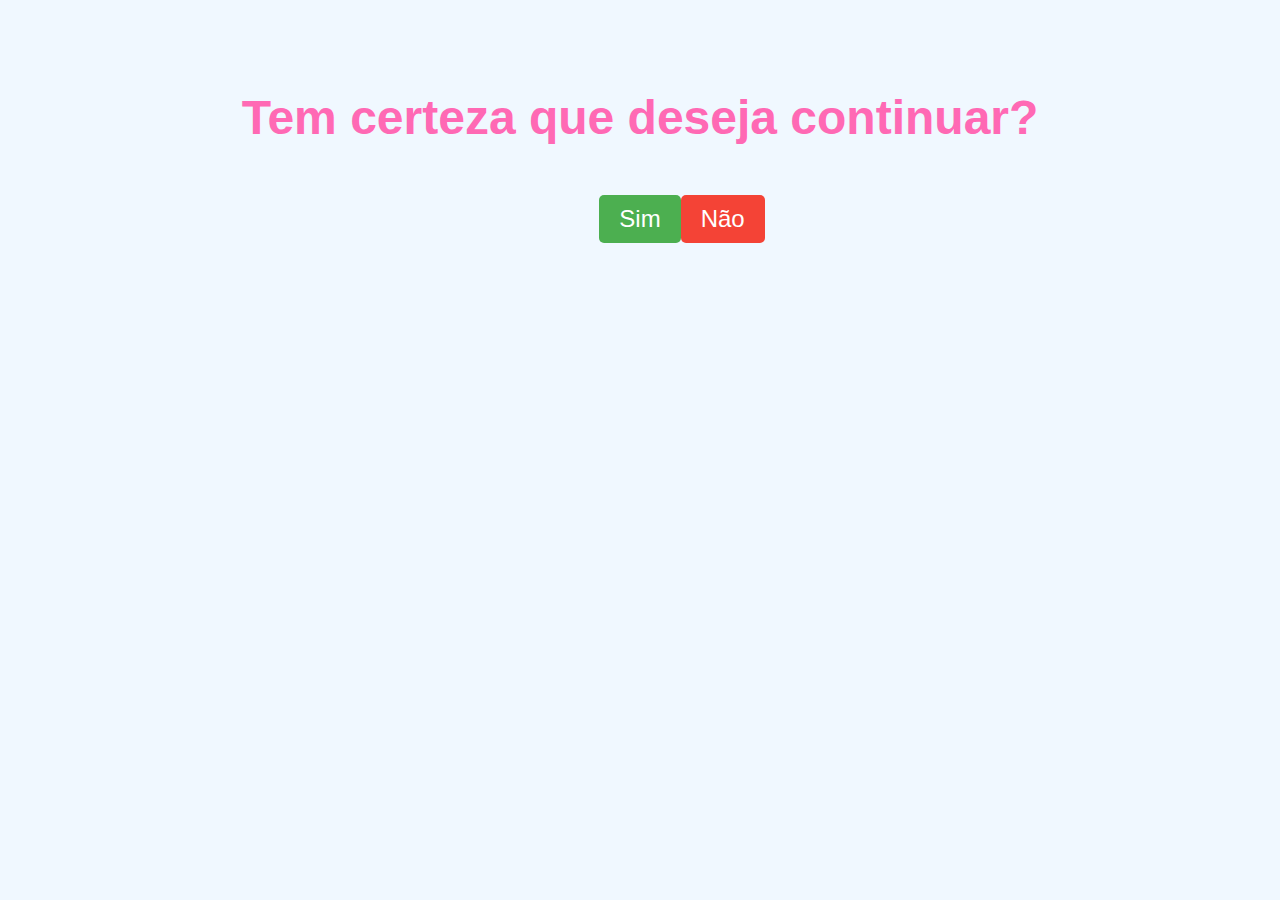
==== index.html @ 3f95a56b "ok" ====
<!DOCTYPE html>
<html lang="en">
<head>
  <meta charset="UTF-8">
  <meta name="viewport" content="width=device-width, initial-scale=1.0">
  <title>Confirmação</title>
  <link rel="stylesheet" href="styles.css">
</head>
<body>
  <h1>Tem certeza que deseja continuar?</h1>
  <div class="buttons">
    <button id="yes" onclick="proceed()">Sim</button>
    <button id="no" onclick="exit()">Não</button>
  </div>
  <script>
    function proceed() {
      window.location.href = "contagem.html";
    }

    function exit() {
      alert("Tudo bem, talvez outra hora! 😊");
    }
  </script>
</body>
</html>
---- styles.css ----
body {
    font-family: Arial, sans-serif;
    text-align: center;
    background-color: #f0f8ff;
    padding: 50px;
  }
  
  h1 {
    font-size: 3em;
    color: #ff69b4;
  }
  
  .buttons {
    margin-top: 50px;
  }
  
  button {
    font-size: 1.5em;
    padding: 10px 20px;
    border: none;
    border-radius: 5px;
    cursor: pointer;
  }
  
  #yes {
    background-color: #4caf50;
    color: white;
  }
  
  #no {
    background-color: #f44336;
    color: white;
    position: absolute;
  }
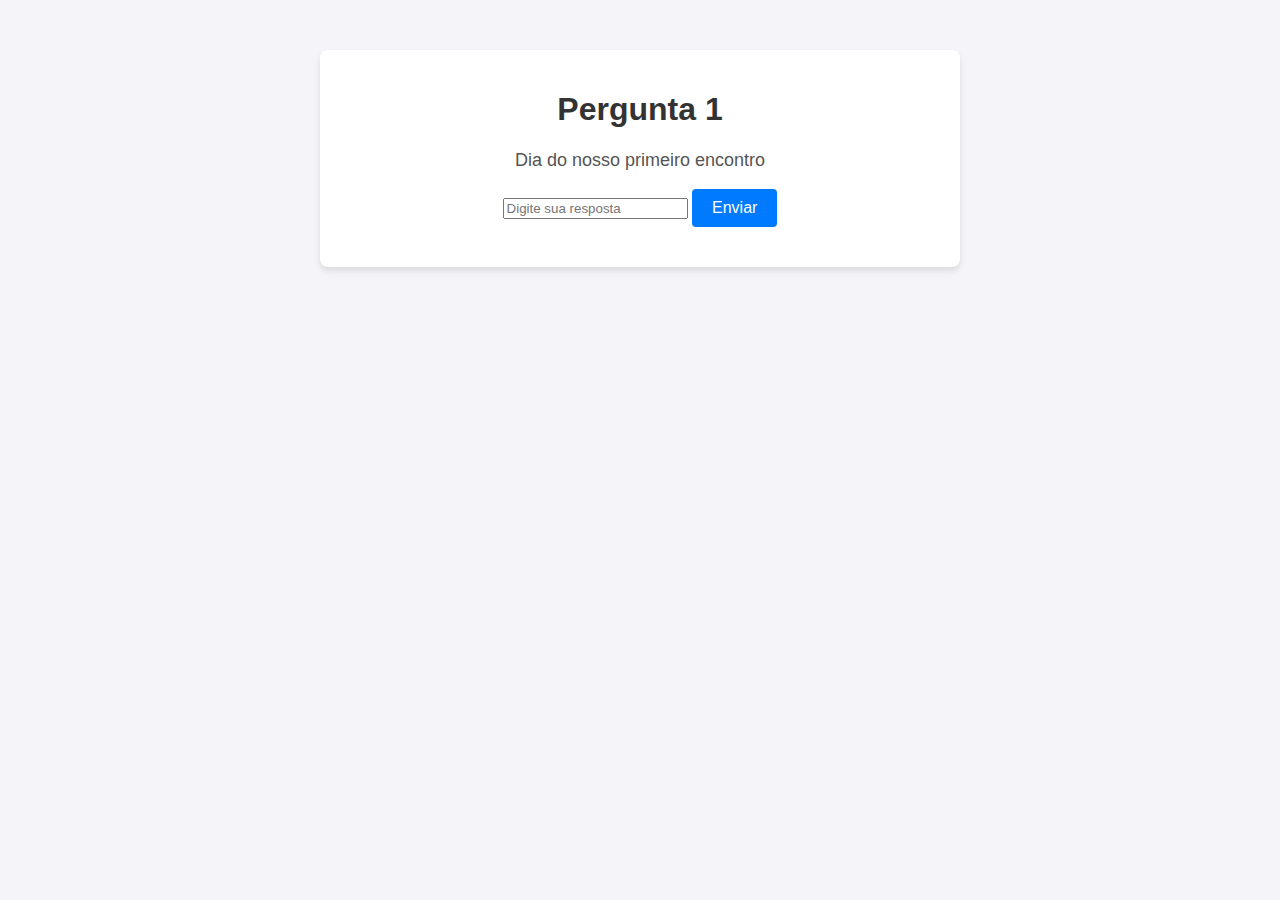
==== commit 2e485b15: "ok" ====
--- a/index.html
+++ b/index.html
@@ -1,25 +1,20 @@
 <!DOCTYPE html>
-<html lang="en">
+<html lang="pt-BR">
 <head>
   <meta charset="UTF-8">
   <meta name="viewport" content="width=device-width, initial-scale=1.0">
-  <title>Confirmação</title>
+  <title>Jogo de Perguntas</title>
   <link rel="stylesheet" href="styles.css">
 </head>
 <body>
-  <h1>Tem certeza que deseja continuar?</h1>
-  <div class="buttons">
-    <button id="yes" onclick="proceed()">Sim</button>
-    <button id="no" onclick="exit()">Não</button>
+  <div id="game-container">
+    <h1 id="question-title">Pergunta 1</h1>
+    <p id="question-text"></p>
+    <input  id="answer-input" placeholder="Digite sua resposta">
+    <button id="submit-btn">Enviar</button>
+    <p id="feedback"></p>
   </div>
-  <script>
-    function proceed() {
-      window.location.href = "contagem.html";
-    }
 
-    function exit() {
-      alert("Tudo bem, talvez outra hora! 😊");
-    }
-  </script>
+  <script src="script.js"></script>
 </body>
-</html>
+</html>--- a/styles.css
+++ b/styles.css
@@ -1,35 +1,54 @@
+/* styles.css */
 body {
-    font-family: Arial, sans-serif;
-    text-align: center;
-    background-color: #f0f8ff;
-    padding: 50px;
-  }
-  
-  h1 {
-    font-size: 3em;
-    color: #ff69b4;
-  }
-  
-  .buttons {
-    margin-top: 50px;
-  }
-  
-  button {
-    font-size: 1.5em;
-    padding: 10px 20px;
-    border: none;
-    border-radius: 5px;
-    cursor: pointer;
-  }
-  
-  #yes {
-    background-color: #4caf50;
-    color: white;
-  }
-  
-  #no {
-    background-color: #f44336;
-    color: white;
-    position: absolute;
-  }
-  +  font-family: Arial, sans-serif;
+  text-align: center;
+  background-color: #f4f4f9;
+  margin: 0;
+  padding: 0;
+}
+
+#game-container {
+  max-width: 600px;
+  margin: 50px auto;
+  padding: 20px;
+  background: #fff;
+  border-radius: 8px;
+  box-shadow: 0 4px 6px rgba(0, 0, 0, 0.1);
+}
+
+h1 {
+  color: #333;
+}
+
+p {
+  font-size: 18px;
+  color: #555;
+}
+
+input[type="number"] {
+  padding: 10px;
+  font-size: 16px;
+  width: 200px;
+  margin-bottom: 20px;
+  border: 1px solid #ccc;
+  border-radius: 4px;
+}
+
+button {
+  padding: 10px 20px;
+  font-size: 16px;
+  background-color: #007bff;
+  color: white;
+  border: none;
+  border-radius: 4px;
+  cursor: pointer;
+}
+
+button:hover {
+  background-color: #0056b3;
+}
+
+#feedback {
+  margin-top: 20px;
+  font-weight: bold;
+}